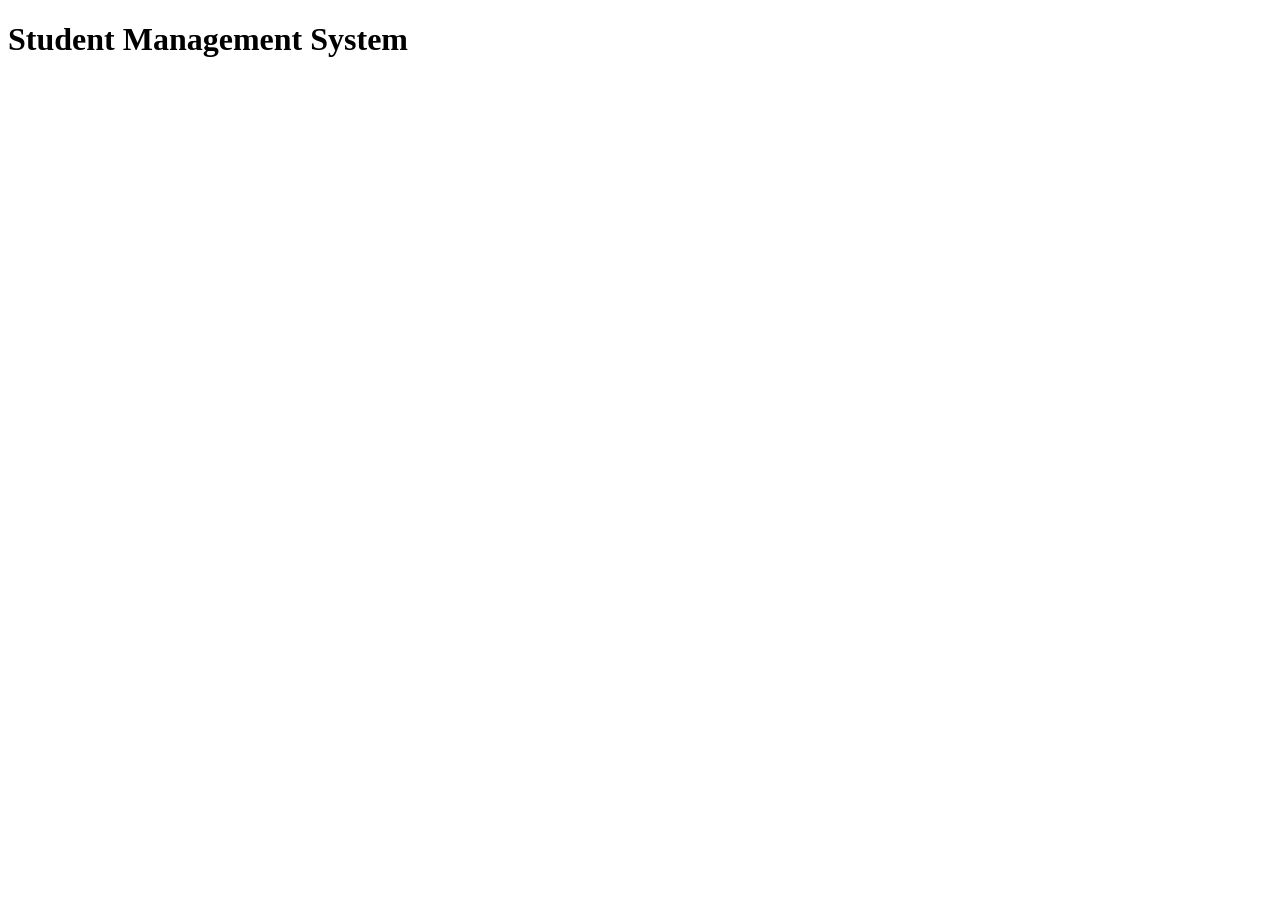
==== frontend/index.html @ 4ca9d371 "Created project folder structure" ====
<!DOCTYPE html>
<html lang="en">
<head>
    <meta charset="UTF-8">
    <meta name="viewport" content="width=device-width, initial-scale=1.0">
    <title>Document</title>
</head>
<body>
    <h1>Student Management System</h1>
</body>
</html>
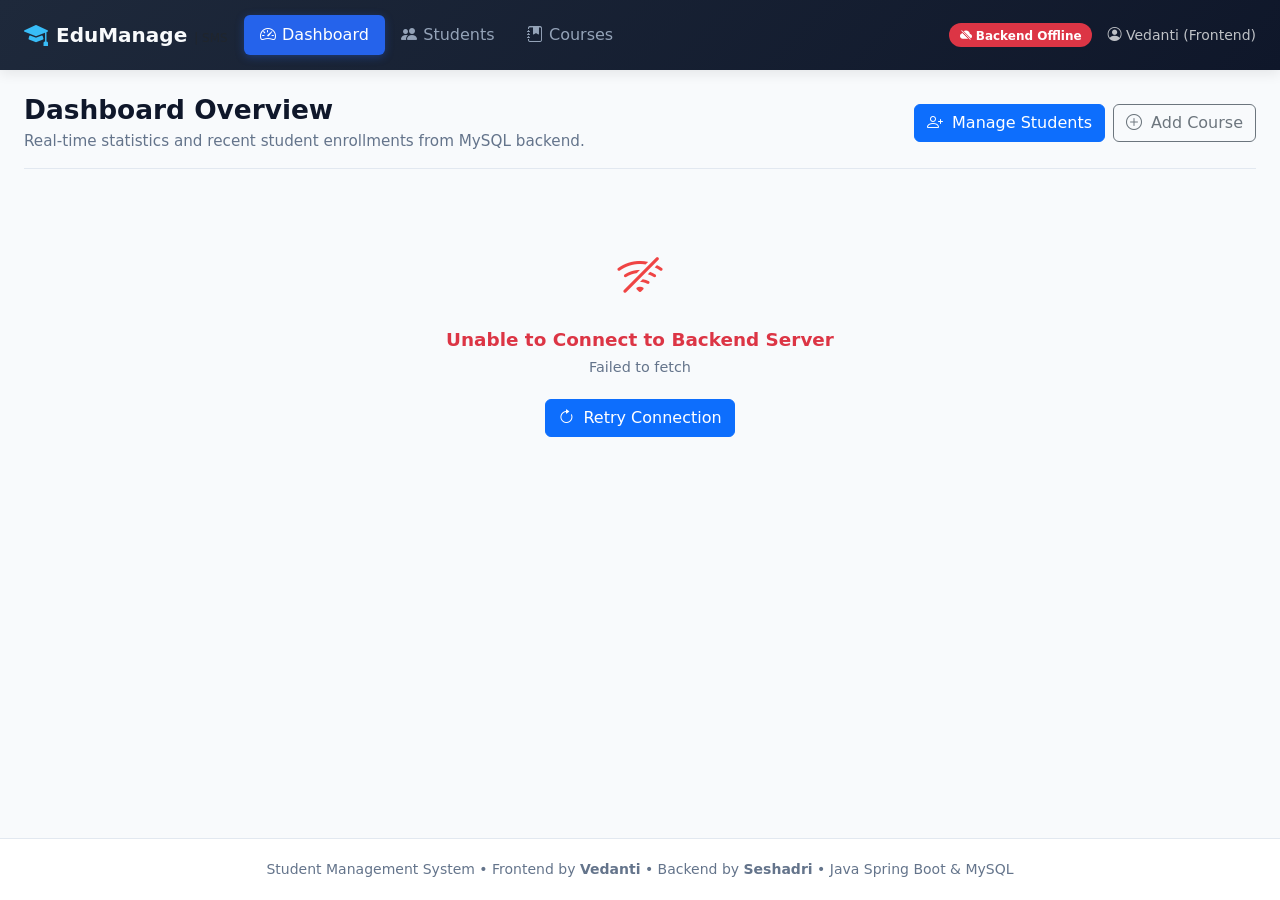
==== commit 7d6df845: "changes" ====
--- a/frontend/index.html
+++ b/frontend/index.html
@@ -1,11 +1,236 @@
 <!DOCTYPE html>
 <html lang="en">
 <head>
-    <meta charset="UTF-8">
-    <meta name="viewport" content="width=device-width, initial-scale=1.0">
-    <title>Document</title>
+  <meta charset="UTF-8">
+  <meta name="viewport" content="width=device-width, initial-scale=1.0">
+  <title>Dashboard - Student Management System</title>
+  
+  <!-- Bootstrap 5 CSS -->
+  <link href="https://cdn.jsdelivr.net/npm/bootstrap@5.3.3/dist/css/bootstrap.min.css" rel="stylesheet">
+  <!-- Bootstrap Icons -->
+  <link rel="stylesheet" href="https://cdn.jsdelivr.net/npm/bootstrap-icons@1.11.3/font/bootstrap-icons.min.css">
+  
+  <!-- Custom CSS -->
+  <link rel="stylesheet" href="css/style.css">
+  <link rel="stylesheet" href="css/responsive.css">
 </head>
 <body>
-    <h1>Student Management System</h1>
+
+  <!-- Navigation Bar -->
+  <nav class="navbar navbar-expand-lg navbar-dark custom-navbar sticky-top">
+    <div class="container-fluid px-lg-4">
+      <a class="navbar-brand" href="index.html">
+        <i class="bi bi-mortarboard-fill"></i>
+        <span>EduManage <small class="fw-normal text-muted" style="font-size: 0.75rem;">| SMS</small></span>
+      </a>
+      <button class="navbar-toggler" type="button" data-bs-toggle="collapse" data-bs-target="#navbarMain" aria-controls="navbarMain" aria-expanded="false" aria-label="Toggle navigation">
+        <span class="navbar-toggler-icon"></span>
+      </button>
+      <div class="collapse navbar-collapse" id="navbarMain">
+        <ul class="navbar-nav me-auto mb-2 mb-lg-0">
+          <li class="nav-item">
+            <a class="nav-link active" aria-current="page" href="index.html">
+              <i class="bi bi-speedometer2"></i> Dashboard
+            </a>
+          </li>
+          <li class="nav-item">
+            <a class="nav-link" href="students.html">
+              <i class="bi bi-people-fill"></i> Students
+            </a>
+          </li>
+          <li class="nav-item">
+            <a class="nav-link" href="courses.html">
+              <i class="bi bi-journal-bookmark-fill"></i> Courses
+            </a>
+          </li>
+        </ul>
+        <div class="d-flex align-items-center gap-3">
+          <span id="apiStatusBadge" class="badge bg-secondary badge-api-status">
+            <i class="bi bi-cloud me-1"></i>Checking API...
+          </span>
+          <span class="text-light small d-none d-md-inline text-opacity-75">
+            <i class="bi bi-person-circle me-1"></i>Vedanti (Frontend)
+          </span>
+        </div>
+      </div>
+    </div>
+  </nav>
+
+  <!-- Main Content Container -->
+  <main class="container-fluid px-lg-4 py-4 flex-grow-1">
+    
+    <!-- Page Header -->
+    <div class="page-header d-flex align-items-center justify-content-between">
+      <div>
+        <h1 class="page-title">Dashboard Overview</h1>
+        <p class="page-subtitle">Real-time statistics and recent student enrollments from MySQL backend.</p>
+      </div>
+      <div class="header-actions d-flex gap-2">
+        <a href="students.html" class="btn btn-primary">
+          <i class="bi bi-person-plus me-1"></i> Manage Students
+        </a>
+        <a href="courses.html" class="btn btn-outline-secondary">
+          <i class="bi bi-plus-circle me-1"></i> Add Course
+        </a>
+      </div>
+    </div>
+
+    <!-- Loading State -->
+    <div id="dashboardLoadingState" class="state-container">
+      <div class="spinner-border text-primary mb-3" style="width: 3rem; height: 3rem;" role="status">
+        <span class="visually-hidden">Loading...</span>
+      </div>
+      <h5 class="state-title">Connecting to Spring Boot REST API...</h5>
+      <p class="state-desc">Fetching real-time records from MySQL database via <code>http://localhost:8080/api</code>.</p>
+    </div>
+
+    <!-- Error State -->
+    <div id="dashboardErrorState" class="state-container state-error d-none">
+      <i class="bi bi-wifi-off state-icon"></i>
+      <h4 class="state-title text-danger">Unable to Connect to Backend Server</h4>
+      <p id="dashboardErrorMessage" class="state-desc">Please ensure Seshadri's Spring Boot application is running on port 8080 with CORS enabled.</p>
+      <button class="btn btn-primary" onclick="loadDashboardData()">
+        <i class="bi bi-arrow-clockwise me-1"></i> Retry Connection
+      </button>
+    </div>
+
+    <!-- Dashboard Content (Cards & Tables) -->
+    <div id="dashboardContent" class="d-none">
+      <!-- 4 Stat Cards Row -->
+      <div class="row g-3 mb-4">
+        <!-- Total Students -->
+        <div class="col-12 col-sm-6 col-xl-3">
+          <div class="card stat-card card-primary h-100 p-3">
+            <div class="d-flex align-items-center justify-content-between">
+              <div>
+                <span class="stat-label">Total Students</span>
+                <h2 id="statTotalStudents" class="stat-value mt-1 mb-0">0</h2>
+              </div>
+              <div class="icon-box">
+                <i class="bi bi-people-fill"></i>
+              </div>
+            </div>
+            <div class="mt-2 text-muted small">
+              <a href="students.html" class="text-decoration-none text-primary">View all students &rarr;</a>
+            </div>
+          </div>
+        </div>
+
+        <!-- Active Students -->
+        <div class="col-12 col-sm-6 col-xl-3">
+          <div class="card stat-card card-success h-100 p-3">
+            <div class="d-flex align-items-center justify-content-between">
+              <div>
+                <span class="stat-label">Active Students</span>
+                <h2 id="statActiveStudents" class="stat-value mt-1 mb-0 text-success">0</h2>
+              </div>
+              <div class="icon-box">
+                <i class="bi bi-person-check-fill"></i>
+              </div>
+            </div>
+            <div class="mt-2 text-muted small">
+              <span>Currently enrolled</span>
+            </div>
+          </div>
+        </div>
+
+        <!-- Inactive Students -->
+        <div class="col-12 col-sm-6 col-xl-3">
+          <div class="card stat-card card-warning h-100 p-3">
+            <div class="d-flex align-items-center justify-content-between">
+              <div>
+                <span class="stat-label">Inactive Students</span>
+                <h2 id="statInactiveStudents" class="stat-value mt-1 mb-0 text-warning">0</h2>
+              </div>
+              <div class="icon-box">
+                <i class="bi bi-person-x-fill"></i>
+              </div>
+            </div>
+            <div class="mt-2 text-muted small">
+              <span>Completed / Inactive</span>
+            </div>
+          </div>
+        </div>
+
+        <!-- Total Courses -->
+        <div class="col-12 col-sm-6 col-xl-3">
+          <div class="card stat-card card-info h-100 p-3">
+            <div class="d-flex align-items-center justify-content-between">
+              <div>
+                <span class="stat-label">Total Courses</span>
+                <h2 id="statTotalCourses" class="stat-value mt-1 mb-0 text-info">0</h2>
+              </div>
+              <div class="icon-box">
+                <i class="bi bi-journal-code"></i>
+              </div>
+            </div>
+            <div class="mt-2 text-muted small">
+              <a href="courses.html" class="text-decoration-none text-info">Manage courses &rarr;</a>
+            </div>
+          </div>
+        </div>
+      </div>
+
+      <!-- Recently Added Students Table Section -->
+      <div class="custom-card">
+        <div class="card-header">
+          <div class="d-flex align-items-center gap-2">
+            <i class="bi bi-clock-history text-primary"></i>
+            <span>Recently Enrolled Students</span>
+          </div>
+          <a href="students.html" class="btn btn-sm btn-outline-primary">
+            View All in Student Management
+          </a>
+        </div>
+        <div class="card-body p-0">
+          <div id="recentStudentsTable" class="custom-table-container">
+            <table class="table custom-table table-hover align-middle">
+              <thead>
+                <tr>
+                  <th style="width: 80px;">ID</th>
+                  <th>Student Name</th>
+                  <th>Course</th>
+                  <th>Enrollment Date</th>
+                  <th>Status</th>
+                </tr>
+              </thead>
+              <tbody id="recentStudentsTableBody">
+                <!-- Dynamically populated via dashboard.js -->
+              </tbody>
+            </table>
+          </div>
+
+          <!-- Empty State for Recent Students -->
+          <div id="recentStudentsEmpty" class="state-container state-empty d-none">
+            <i class="bi bi-inbox state-icon"></i>
+            <h5 class="state-title">No Students Registered Yet</h5>
+            <p class="state-desc">The database currently has no student records. Click the button below to register the first student.</p>
+            <a href="students.html" class="btn btn-primary">
+              <i class="bi bi-person-plus me-1"></i> Register New Student
+            </a>
+          </div>
+        </div>
+      </div>
+    </div>
+  </main>
+
+  <!-- Footer -->
+  <footer class="custom-footer text-center">
+    <div class="container-fluid px-lg-4">
+      <span>Student Management System &bull; Frontend by <strong>Vedanti</strong> &bull; Backend by <strong>Seshadri</strong> &bull; Java Spring Boot &amp; MySQL</span>
+    </div>
+  </footer>
+
+  <!-- Toast Notification Container -->
+  <div id="toastContainer" class="toast-container-custom"></div>
+
+  <!-- Bootstrap 5 Bundle JS -->
+  <script src="https://cdn.jsdelivr.net/npm/bootstrap@5.3.3/dist/js/bootstrap.bundle.min.js"></script>
+
+  <!-- Application Scripts -->
+  <script src="js/config.js"></script>
+  <script src="js/validation.js"></script>
+  <script src="js/course.js"></script>
+  <script src="js/dashboard.js"></script>
 </body>
-</html>+</html>
--- a/frontend/css/style.css
+++ b/frontend/css/style.css
@@ -0,0 +1,447 @@
+/* ==========================================================================
+   Student Management System - Main Stylesheet (style.css)
+   Author: Vedanti (Frontend Developer)
+   Target: Bootstrap 5 Enhanced Styling
+   ========================================================================== */
+
+:root {
+  --primary-color: #2563eb;
+  --primary-hover: #1d4ed8;
+  --secondary-color: #475569;
+  --accent-color: #06b6d4;
+  --success-color: #10b981;
+  --warning-color: #f59e0b;
+  --danger-color: #ef4444;
+  --dark-bg: #0f172a;
+  --light-bg: #f8fafc;
+  --card-bg: #ffffff;
+  --border-color: #e2e8f0;
+  --text-main: #1e293b;
+  --text-muted: #64748b;
+  --sidebar-width: 250px;
+  --transition-speed: 0.25s;
+}
+
+body {
+  font-family: 'Segoe UI', system-ui, -apple-system, BlinkMacSystemFont, Roboto, sans-serif;
+  background-color: var(--light-bg);
+  color: var(--text-main);
+  min-height: 100vh;
+  display: flex;
+  flex-direction: column;
+}
+
+/* ================= Navbar & Header ================= */
+.custom-navbar {
+  background: linear-gradient(135deg, #1e293b 0%, #0f172a 100%);
+  box-shadow: 0 4px 12px rgba(0, 0, 0, 0.08);
+  padding: 0.75rem 0;
+}
+
+.custom-navbar .navbar-brand {
+  font-size: 1.25rem;
+  font-weight: 700;
+  color: #f8fafc !important;
+  display: flex;
+  align-items: center;
+  gap: 0.5rem;
+}
+
+.custom-navbar .navbar-brand i {
+  color: #38bdf8;
+  font-size: 1.5rem;
+}
+
+.custom-navbar .nav-link {
+  color: #94a3b8 !important;
+  font-weight: 500;
+  padding: 0.5rem 1rem !important;
+  border-radius: 0.375rem;
+  transition: all var(--transition-speed) ease;
+  display: flex;
+  align-items: center;
+  gap: 0.4rem;
+}
+
+.custom-navbar .nav-link:hover {
+  color: #ffffff !important;
+  background-color: rgba(255, 255, 255, 0.08);
+}
+
+.custom-navbar .nav-link.active {
+  color: #ffffff !important;
+  background-color: var(--primary-color);
+  box-shadow: 0 2px 8px rgba(37, 99, 235, 0.35);
+}
+
+.badge-api-status {
+  font-size: 0.75rem;
+  padding: 0.35rem 0.65rem;
+  border-radius: 50rem;
+}
+
+/* ================= Page Header & Breadcrumb ================= */
+.page-header {
+  margin-bottom: 1.5rem;
+  padding-bottom: 1rem;
+  border-bottom: 1px solid var(--border-color);
+}
+
+.page-title {
+  font-size: 1.65rem;
+  font-weight: 700;
+  color: #0f172a;
+  margin-bottom: 0.25rem;
+}
+
+.page-subtitle {
+  color: var(--text-muted);
+  font-size: 0.95rem;
+  margin-bottom: 0;
+}
+
+/* ================= Stat Cards (Dashboard) ================= */
+.stat-card {
+  border: none;
+  border-radius: 0.75rem;
+  background: var(--card-bg);
+  box-shadow: 0 2px 8px rgba(0, 0, 0, 0.04), 0 1px 3px rgba(0, 0, 0, 0.06);
+  transition: transform var(--transition-speed) ease, box-shadow var(--transition-speed) ease;
+  overflow: hidden;
+  position: relative;
+}
+
+.stat-card:hover {
+  transform: translateY(-3px);
+  box-shadow: 0 8px 16px rgba(0, 0, 0, 0.08);
+}
+
+.stat-card::before {
+  content: '';
+  position: absolute;
+  top: 0;
+  left: 0;
+  width: 4px;
+  height: 100%;
+}
+
+.stat-card.card-primary::before { background-color: var(--primary-color); }
+.stat-card.card-success::before { background-color: var(--success-color); }
+.stat-card.card-warning::before { background-color: var(--warning-color); }
+.stat-card.card-info::before { background-color: var(--accent-color); }
+
+.stat-card .icon-box {
+  width: 52px;
+  height: 52px;
+  border-radius: 0.65rem;
+  display: flex;
+  align-items: center;
+  justify-content: center;
+  font-size: 1.5rem;
+}
+
+.stat-card.card-primary .icon-box { background-color: #dbeafe; color: #1d4ed8; }
+.stat-card.card-success .icon-box { background-color: #d1fae5; color: #047857; }
+.stat-card.card-warning .icon-box { background-color: #fef3c7; color: #b45309; }
+.stat-card.card-info .icon-box { background-color: #cffafe; color: #0e7490; }
+
+.stat-value {
+  font-size: 1.85rem;
+  font-weight: 700;
+  line-height: 1.2;
+  color: #0f172a;
+}
+
+.stat-label {
+  font-size: 0.85rem;
+  font-weight: 600;
+  text-transform: uppercase;
+  letter-spacing: 0.04em;
+  color: var(--text-muted);
+}
+
+/* ================= Cards & Containers ================= */
+.custom-card {
+  border: 1px solid var(--border-color);
+  border-radius: 0.75rem;
+  background: var(--card-bg);
+  box-shadow: 0 1px 3px rgba(0, 0, 0, 0.05);
+  margin-bottom: 1.5rem;
+}
+
+.custom-card .card-header {
+  background-color: #ffffff;
+  border-bottom: 1px solid var(--border-color);
+  padding: 1rem 1.25rem;
+  font-weight: 600;
+  font-size: 1.05rem;
+  color: #0f172a;
+  display: flex;
+  align-items: center;
+  justify-content: space-between;
+}
+
+.custom-card .card-body {
+  padding: 1.25rem;
+}
+
+/* ================= Tables ================= */
+.custom-table-container {
+  overflow-x: auto;
+  border-radius: 0.5rem;
+}
+
+.custom-table {
+  margin-bottom: 0;
+  vertical-align: middle;
+}
+
+.custom-table thead th {
+  background-color: #f1f5f9;
+  color: #475569;
+  font-size: 0.8rem;
+  text-transform: uppercase;
+  letter-spacing: 0.05em;
+  font-weight: 700;
+  padding: 0.85rem 1rem;
+  border-bottom: 2px solid var(--border-color);
+  white-space: nowrap;
+}
+
+.custom-table tbody tr {
+  transition: background-color 0.15s ease;
+}
+
+.custom-table tbody tr:hover {
+  background-color: #f8fafc;
+}
+
+.custom-table tbody td {
+  padding: 0.85rem 1rem;
+  color: var(--text-main);
+  border-bottom: 1px solid var(--border-color);
+  font-size: 0.925rem;
+}
+
+/* Status Badges */
+.badge-status-active {
+  background-color: #d1fae5;
+  color: #065f46;
+  font-weight: 600;
+  padding: 0.35rem 0.7rem;
+  border-radius: 50rem;
+  display: inline-flex;
+  align-items: center;
+  gap: 0.3rem;
+  font-size: 0.75rem;
+}
+
+.badge-status-active::before {
+  content: '';
+  width: 6px;
+  height: 6px;
+  border-radius: 50%;
+  background-color: #10b981;
+}
+
+.badge-status-inactive {
+  background-color: #fee2e2;
+  color: #991b1b;
+  font-weight: 600;
+  padding: 0.35rem 0.7rem;
+  border-radius: 50rem;
+  display: inline-flex;
+  align-items: center;
+  gap: 0.3rem;
+  font-size: 0.75rem;
+}
+
+.badge-status-inactive::before {
+  content: '';
+  width: 6px;
+  height: 6px;
+  border-radius: 50%;
+  background-color: #ef4444;
+}
+
+/* Action Buttons */
+.btn-action-group {
+  display: inline-flex;
+  gap: 0.35rem;
+}
+
+.btn-action {
+  width: 32px;
+  height: 32px;
+  padding: 0;
+  display: inline-flex;
+  align-items: center;
+  justify-content: center;
+  border-radius: 0.375rem;
+  font-size: 0.85rem;
+  transition: all 0.2s ease;
+}
+
+/* ================= Forms ================= */
+.form-label {
+  font-weight: 600;
+  font-size: 0.875rem;
+  color: #334155;
+  margin-bottom: 0.35rem;
+}
+
+.form-label .required-star {
+  color: var(--danger-color);
+  font-weight: bold;
+}
+
+.form-control, .form-select {
+  border-color: #cbd5e1;
+  border-radius: 0.4rem;
+  font-size: 0.925rem;
+  padding: 0.55rem 0.85rem;
+  transition: border-color 0.15s ease, box-shadow 0.15s ease;
+}
+
+.form-control:focus, .form-select:focus {
+  border-color: var(--primary-color);
+  box-shadow: 0 0 0 3px rgba(37, 99, 235, 0.15);
+}
+
+.form-text {
+  font-size: 0.785rem;
+  color: var(--text-muted);
+}
+
+.invalid-feedback {
+  font-size: 0.8rem;
+  font-weight: 500;
+}
+
+/* Search input group */
+.search-box-wrapper {
+  position: relative;
+  max-width: 400px;
+}
+
+.search-box-wrapper i {
+  position: absolute;
+  left: 0.85rem;
+  top: 50%;
+  transform: translateY(-50%);
+  color: #94a3b8;
+}
+
+.search-box-wrapper .form-control {
+  padding-left: 2.35rem;
+}
+
+/* ================= Loading, Empty & Error States ================= */
+.state-container {
+  padding: 3rem 1.5rem;
+  text-align: center;
+}
+
+.state-icon {
+  font-size: 3rem;
+  margin-bottom: 1rem;
+  display: inline-block;
+}
+
+.state-empty .state-icon { color: #94a3b8; }
+.state-error .state-icon { color: var(--danger-color); }
+
+.state-title {
+  font-size: 1.15rem;
+  font-weight: 700;
+  color: #1e293b;
+  margin-bottom: 0.35rem;
+}
+
+.state-desc {
+  color: var(--text-muted);
+  font-size: 0.9rem;
+  max-width: 420px;
+  margin: 0 auto 1.25rem;
+}
+
+/* ================= Toast Notification System ================= */
+.toast-container-custom {
+  position: fixed;
+  top: 1.5rem;
+  right: 1.5rem;
+  z-index: 1090;
+  display: flex;
+  flex-direction: column;
+  gap: 0.5rem;
+  max-width: 380px;
+}
+
+.toast-custom {
+  background: #ffffff;
+  border-radius: 0.5rem;
+  box-shadow: 0 10px 25px -5px rgba(0, 0, 0, 0.1), 0 8px 10px -6px rgba(0, 0, 0, 0.1);
+  padding: 0.85rem 1.1rem;
+  display: flex;
+  align-items: flex-start;
+  gap: 0.75rem;
+  border-left: 4px solid var(--primary-color);
+  animation: slideInRight 0.3s ease;
+  transition: opacity 0.3s ease, transform 0.3s ease;
+}
+
+.toast-custom.toast-success { border-left-color: var(--success-color); }
+.toast-custom.toast-danger { border-left-color: var(--danger-color); }
+.toast-custom.toast-warning { border-left-color: var(--warning-color); }
+.toast-custom.toast-info { border-left-color: var(--accent-color); }
+
+.toast-custom .toast-icon {
+  font-size: 1.25rem;
+  line-height: 1;
+}
+
+.toast-custom.toast-success .toast-icon { color: var(--success-color); }
+.toast-custom.toast-danger .toast-icon { color: var(--danger-color); }
+.toast-custom.toast-warning .toast-icon { color: var(--warning-color); }
+.toast-custom.toast-info .toast-icon { color: var(--accent-color); }
+
+.toast-custom .toast-body-text {
+  flex-grow: 1;
+  font-size: 0.9rem;
+  color: var(--text-main);
+}
+
+.toast-custom .toast-close-btn {
+  background: none;
+  border: none;
+  color: #94a3b8;
+  cursor: pointer;
+  padding: 0;
+  font-size: 1rem;
+  line-height: 1;
+}
+
+.toast-custom .toast-close-btn:hover {
+  color: #475569;
+}
+
+@keyframes slideInRight {
+  from {
+    opacity: 0;
+    transform: translateX(50px);
+  }
+  to {
+    opacity: 1;
+    transform: translateX(0);
+  }
+}
+
+/* ================= Footer ================= */
+.custom-footer {
+  margin-top: auto;
+  background-color: #ffffff;
+  border-top: 1px solid var(--border-color);
+  padding: 1.25rem 0;
+  font-size: 0.875rem;
+  color: var(--text-muted);
+}
--- a/frontend/css/responsive.css
+++ b/frontend/css/responsive.css
@@ -0,0 +1,75 @@
+/* ==========================================================================
+   Student Management System - Responsive Stylesheet (responsive.css)
+   Author: Vedanti (Frontend Developer)
+   Target: Mobile, Tablet & Desktop Responsive Layouts
+   ========================================================================== */
+
+/* Tablet & Mobile Screens (<= 991.98px) */
+@media (max-width: 991.98px) {
+  .page-header {
+    flex-direction: column;
+    align-items: flex-start !important;
+    gap: 1rem;
+  }
+
+  .page-header .header-actions {
+    width: 100%;
+    display: flex;
+    flex-wrap: wrap;
+    gap: 0.5rem;
+  }
+
+  .stat-card {
+    margin-bottom: 1rem;
+  }
+
+  .search-box-wrapper {
+    max-width: 100%;
+    width: 100%;
+  }
+}
+
+/* Mobile Screens (<= 767.98px) */
+@media (max-width: 767.98px) {
+  .page-title {
+    font-size: 1.35rem;
+  }
+
+  .stat-value {
+    font-size: 1.5rem;
+  }
+
+  .custom-card .card-header {
+    flex-direction: column;
+    align-items: flex-start;
+    gap: 0.75rem;
+  }
+
+  .custom-table th,
+  .custom-table td {
+    padding: 0.65rem 0.75rem;
+    font-size: 0.85rem;
+  }
+
+  .toast-container-custom {
+    left: 1rem;
+    right: 1rem;
+    top: 1rem;
+    max-width: calc(100% - 2rem);
+  }
+
+  .btn-action-group {
+    display: flex;
+  }
+}
+
+/* Small Devices (<= 575.98px) */
+@media (max-width: 575.98px) {
+  .modal-dialog {
+    margin: 0.5rem;
+  }
+
+  .custom-navbar .navbar-brand {
+    font-size: 1.05rem;
+  }
+}
